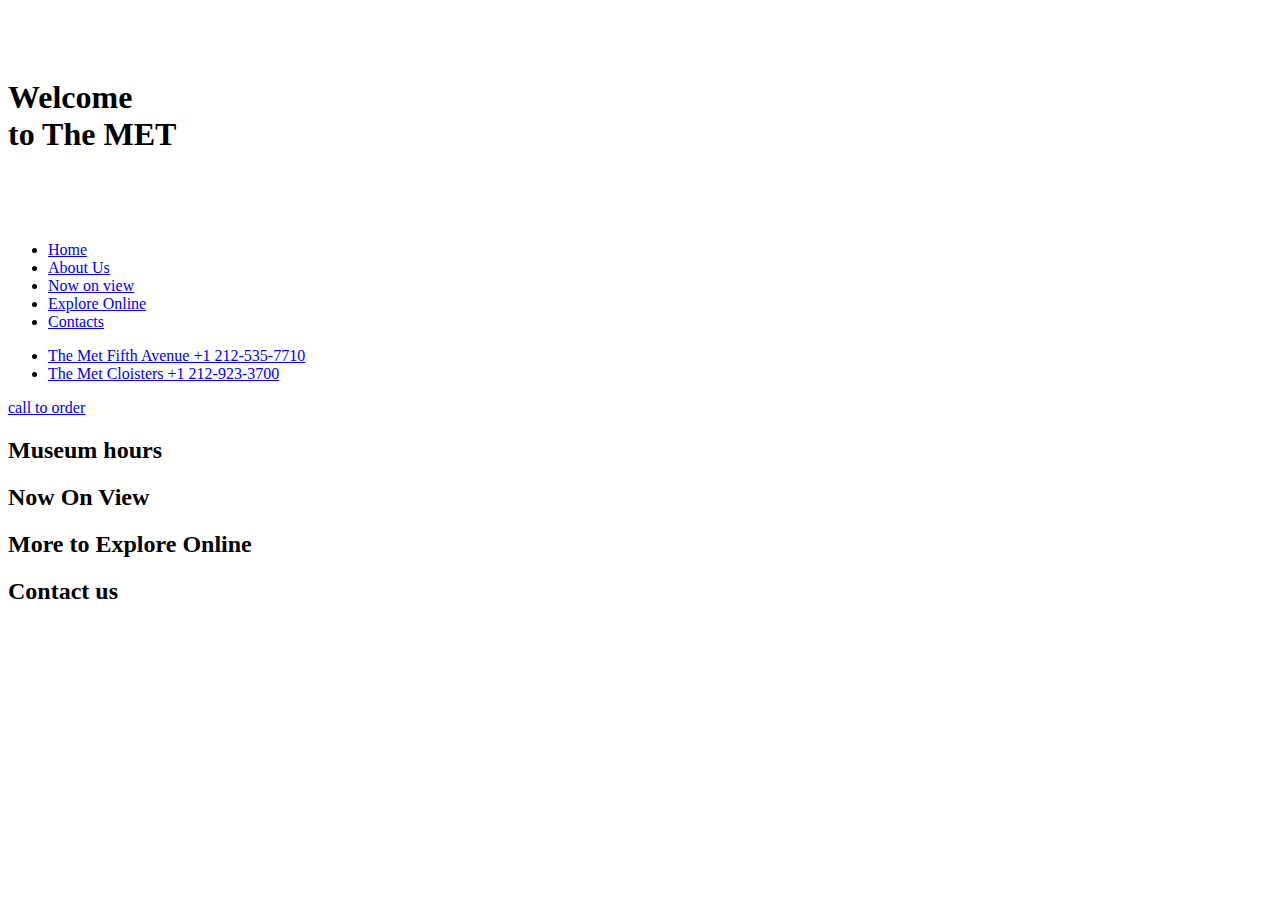
==== src/index.html @ f28415b8 "add header" ====
<!-- #region head -->
<!doctype html>
<html
  class="page"
  lang="en"
>
  <head>
    <meta charset="UTF-8" />
    <meta
      name="viewport"
      content="width=device-width, initial-scale=1.0"
    />
    <title>MET</title>
    <link
      rel="preconnect"
      href="https://fonts.googleapis.com"
    />
    <link
      rel="preconnect"
      href="https://fonts.gstatic.com"
    />
    <link
      href="https://fonts.googleapis.com/css2?family=Cinzel:wght@400;700&display=swap"
      rel="stylesheet"
    />
    <link
      rel="stylesheet"
      href="./styles/style.scss"
    />
    <script
      src="scripts/main.js"
      defer
    ></script>
  </head>
  <!-- #endregion -->
  <body class="page__body">
    <header class="header">
      <div class="top-bar">
        <a
          class="logo top-bar__logo"
          href="#"
        >
          <img
            src="images/logo.svg"
            alt="MET logo"
          />
        </a>

        <div class="top-bar__icons">
          <a
            class="icon icon--phone"
            href="#+12125357710"
          ></a>
          <a
            class="icon icon--menu"
            href="#menu"
          ></a>
        </div>
      </div>

      <div class="header__bottom">
        <h1 class="header__title">
          Welcome
          <br />
          to The MET
        </h1>
      </div>
    </header>

    <aside
      class="menu page__menu"
      id="menu"
    >
      <div class="top-bar menu__top">
        <a
          class="logo top-bar__logo"
          href="#"
        >
          <img
            src="images/logo.svg"
            alt="MET logo"
          />
        </a>

        <a
          class="icon icon--close"
          href="#"
        ></a>
      </div>

      <div class="menu__content">
        <nav class="nav menu__nav">
          <ul class="nav__list">
            <li class="nav__item">
              <a
                href="#"
                class="nav__link"
              >
                Home
              </a>
            </li>
            <li class="nav__item">
              <a
                href="#hours"
                class="nav__link"
              >
                About Us
              </a>
            </li>
            <li class="nav__item">
              <a
                href="#view"
                class="nav__link"
              >
                Now on view
              </a>
            </li>
            <li class="nav__item">
              <a
                href="#explore"
                class="nav__link"
              >
                Explore Online
              </a>
            </li>
            <li class="nav__item">
              <a
                href="#contacts"
                class="nav__link"
              >
                Contacts
              </a>
            </li>
          </ul>
        </nav>

        <ul class="menu__phone-numbers">
          <li class="menu__phone-item">
            <a
              class="menu__phone-number"
              href="tel:+12125357710"
            >
              <span class="menu__phone-number-title">The Met Fifth Avenue</span>
              +1 212-535-7710
            </a>
          </li>

          <li class="menu__phone-item">
            <a
              class="menu__phone-number"
              href="tel:+12129233700"
            >
              <span class="menu__phone-number-title">The Met Cloisters</span>
              +1 212-923-3700
            </a>
          </li>
        </ul>

        <a
          class="menu__call-btn"
          href="#"
        >
          call to order
        </a>
      </div>
    </aside>

    <main class="main">
      <section
        class="hours"
        id="hours"
      >
        <h2 class="hours__title title title--align--left">Museum hours</h2>
      </section>

      <section
        class="view"
        id="view"
      >
        <h2 class="view__title title">Now On View</h2>
      </section>

      <section
        class="explore"
        id="explore"
      >
        <h2 class="explore__title title">More to Explore Online</h2>
      </section>

      <section
        class="contacts"
        id="contacts"
      >
        <h2 class="contacts__title title">Contact us</h2>
      </section>
    </main>

    <footer class="footer"></footer>
  </body>
</html>
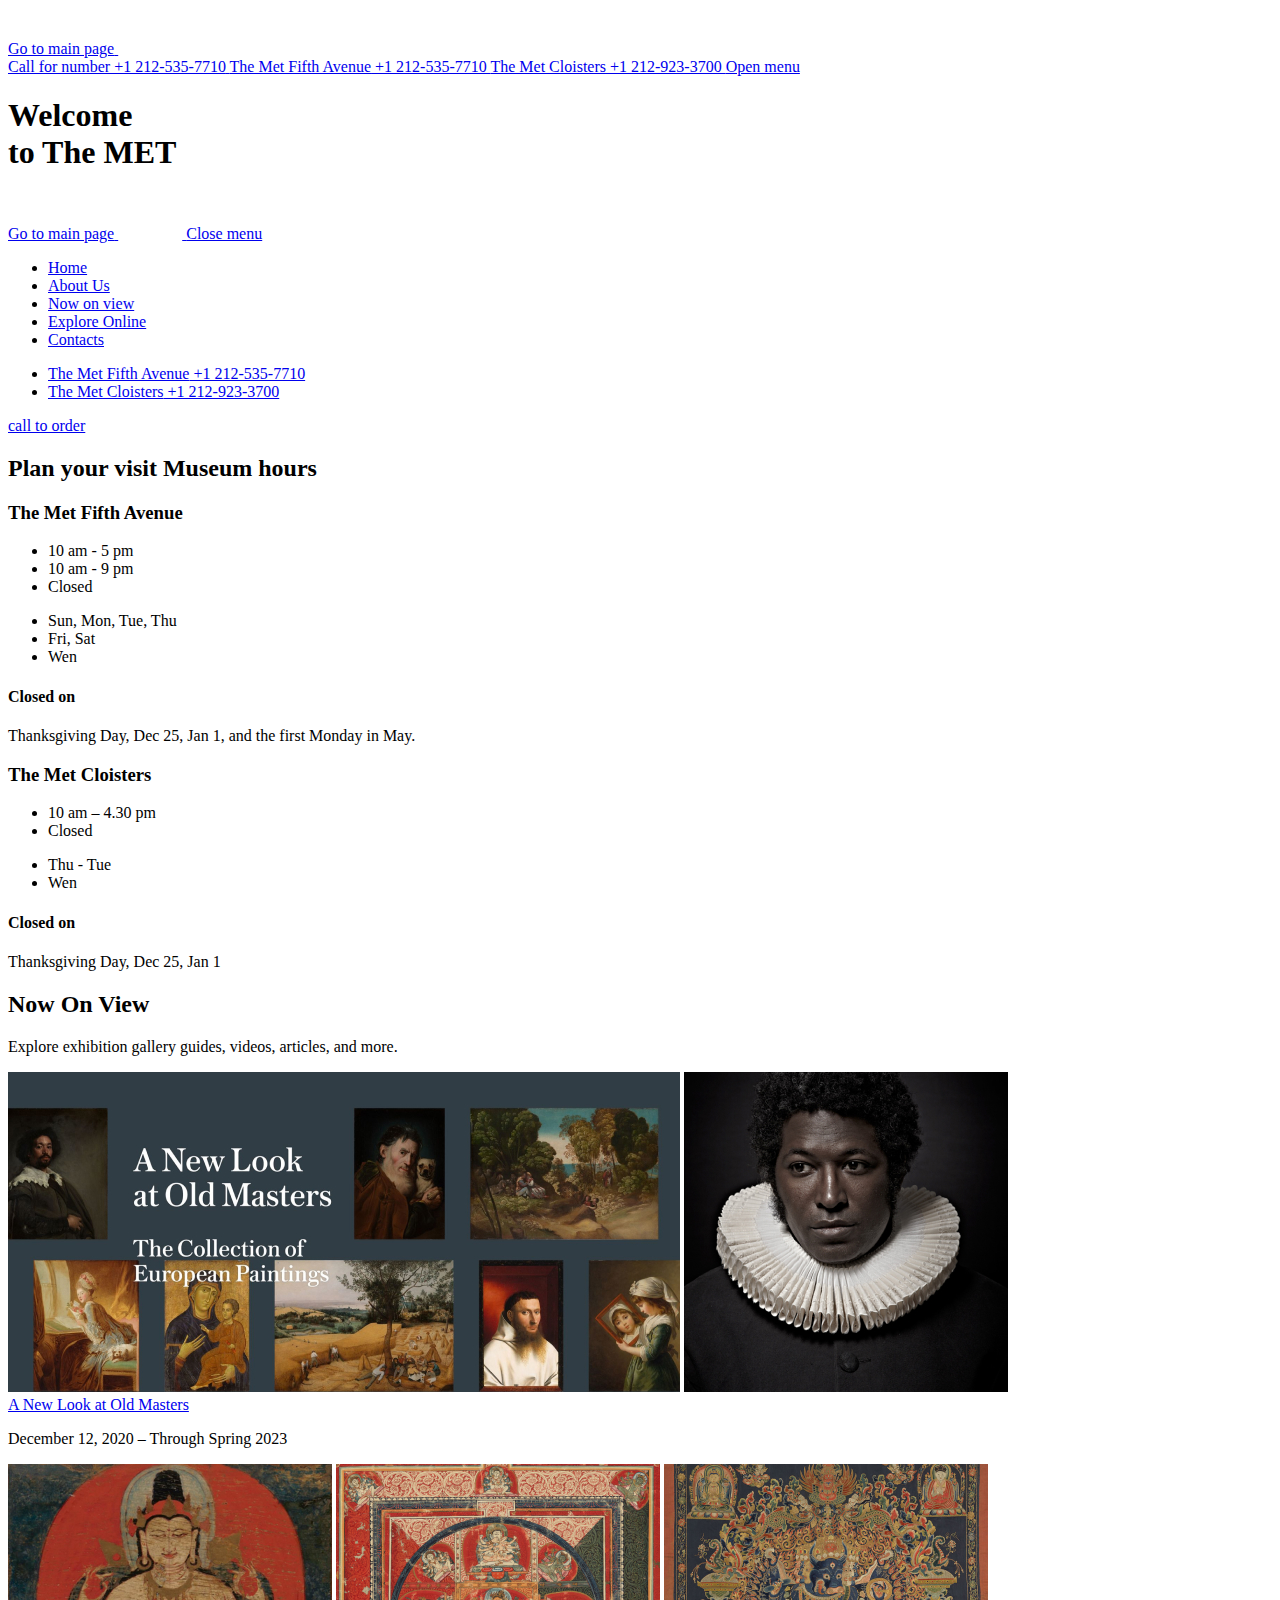
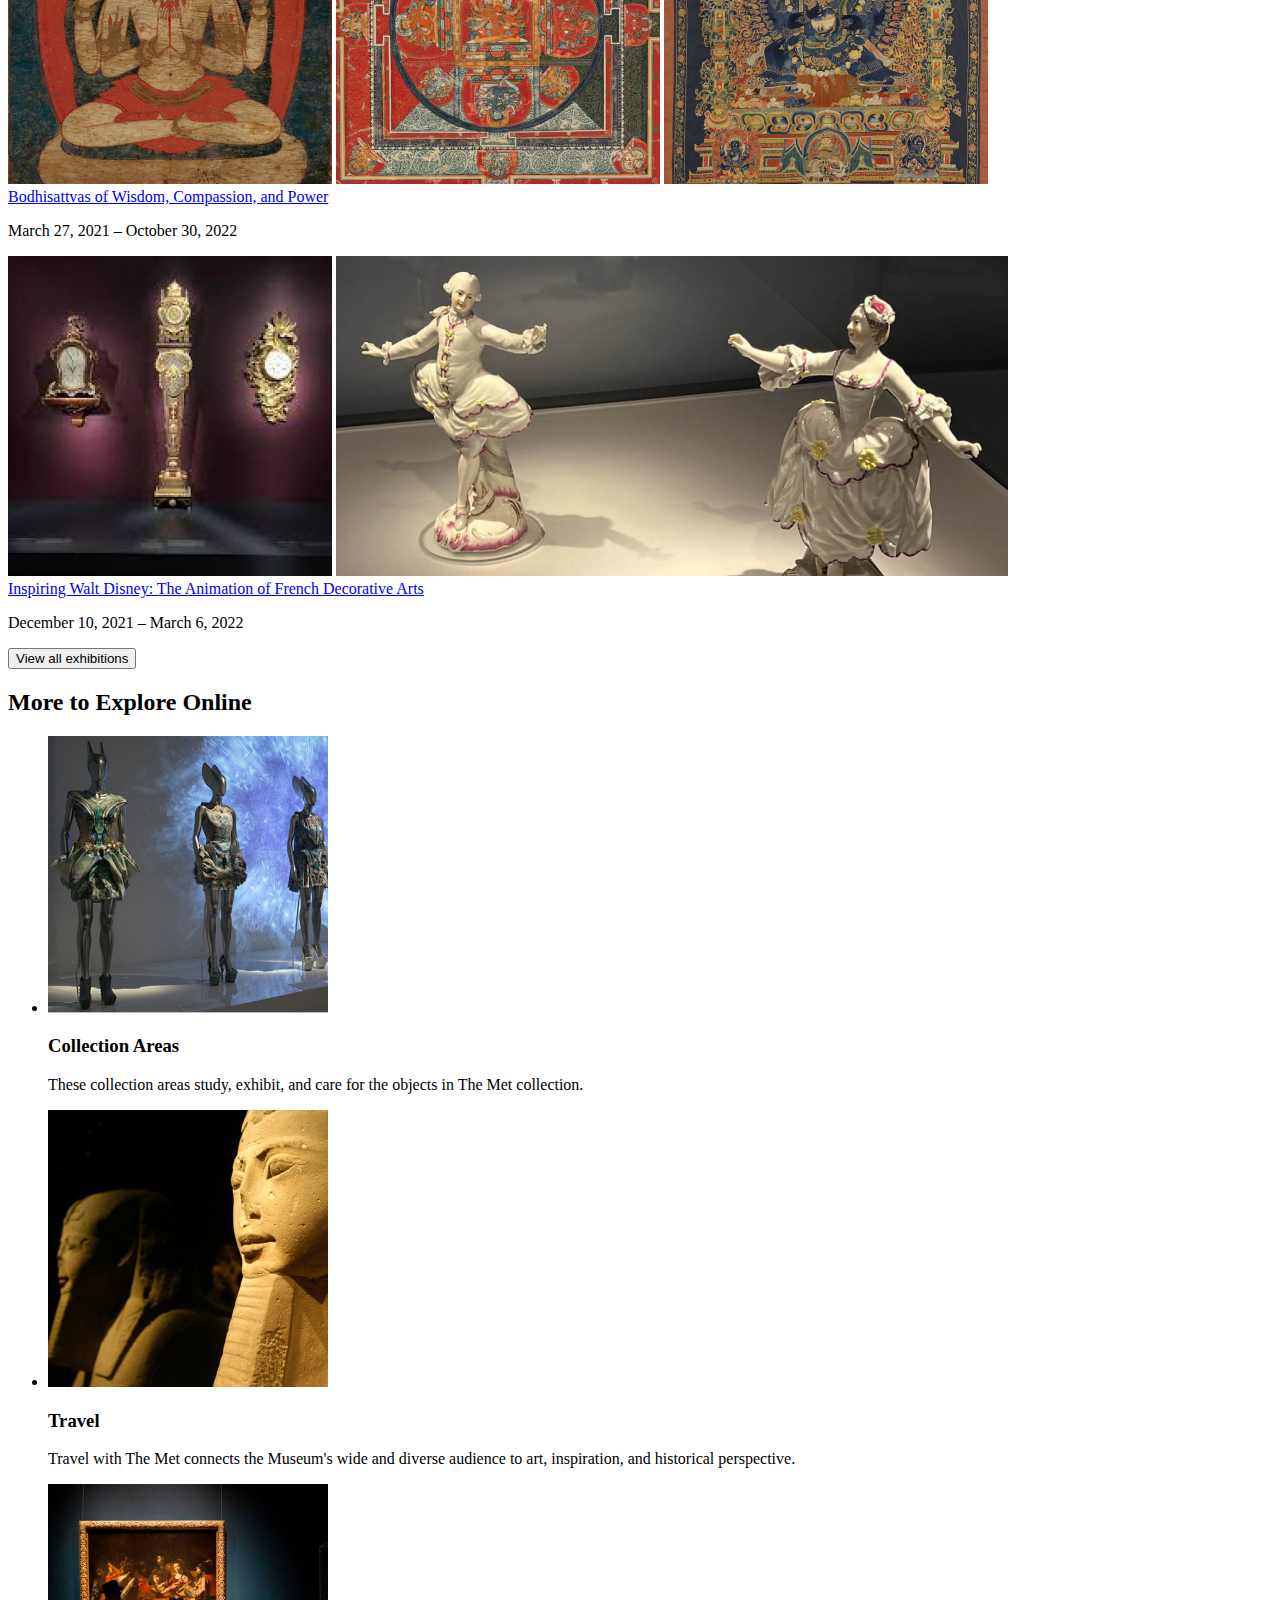
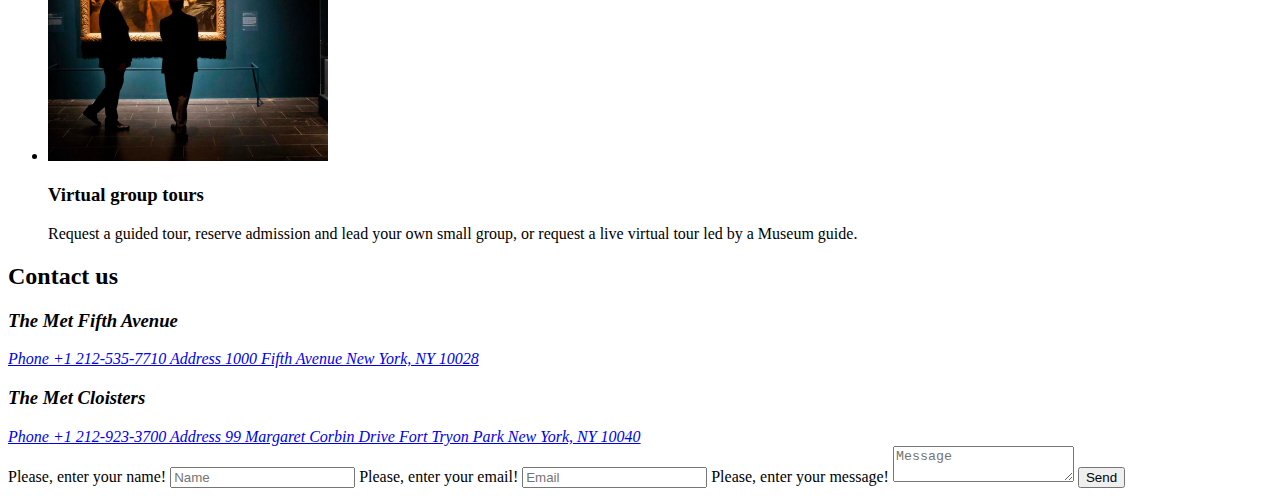
==== commit 7c76c9f4: "add main part" ====
--- a/src/index.html
+++ b/src/index.html
@@ -24,6 +24,10 @@
       rel="stylesheet"
     />
     <link
+      href="https://fonts.googleapis.com/css2?family=Roboto:wght@400&display=swap"
+      rel="stylesheet"
+    />
+    <link
       rel="stylesheet"
       href="./styles/style.scss"
     />
@@ -35,35 +39,57 @@
   <!-- #endregion -->
   <body class="page__body">
     <header class="header">
-      <div class="top-bar">
-        <a
-          class="logo top-bar__logo"
-          href="#"
-        >
-          <img
-            src="images/logo.svg"
-            alt="MET logo"
-          />
-        </a>
-
-        <div class="top-bar__icons">
+      <div class="container header__container">
+        <div class="header__top-bar top-bar">
           <a
-            class="icon icon--phone"
-            href="#+12125357710"
-          ></a>
-          <a
-            class="icon icon--menu"
-            href="#menu"
-          ></a>
-        </div>
-      </div>
-
-      <div class="header__bottom">
-        <h1 class="header__title">
-          Welcome
-          <br />
-          to The MET
-        </h1>
+            class="logo top-bar__logo"
+            href="#"
+          >
+            <span class="sr-only">Go to main page</span>
+            <img
+              src="images/logo.svg"
+              alt="MET logo"
+            />
+          </a>
+          <div class="top-bar__icons">
+            <a
+              class="icon icon--phone"
+              href="#+12125357710"
+            >
+              <span class="sr-only">Call for number +1 212-535-7710</span>
+            </a>
+            <span class="icon icon--phone icon--phone--desktop">
+              <a
+                class="phone-number"
+                href="tel:+12125357710"
+              >
+                <span class="phone-number__title">The Met Fifth Avenue</span>
+                +1 212-535-7710
+              </a>
+
+              <a
+                class="phone-number"
+                href="tel:+12129233700"
+              >
+                <span class="phone-number__title">The Met Cloisters</span>
+                +1 212-923-3700
+              </a>
+            </span>
+            <a
+              class="icon icon--menu"
+              href="#menu"
+            >
+              <span class="sr-only">Open menu</span>
+            </a>
+          </div>
+        </div>
+        <div class="header__bottom">
+          <h1 class="header__title">
+            Welcome
+            <br />
+            to The MET
+          </h1>
+        </div>
       </div>
     </header>
 
@@ -71,97 +97,97 @@
       class="menu page__menu"
       id="menu"
     >
-      <div class="top-bar menu__top">
-        <a
-          class="logo top-bar__logo"
-          href="#"
-        >
-          <img
-            src="images/logo.svg"
-            alt="MET logo"
-          />
-        </a>
-
-        <a
-          class="icon icon--close"
-          href="#"
-        ></a>
-      </div>
-
-      <div class="menu__content">
-        <nav class="nav menu__nav">
-          <ul class="nav__list">
-            <li class="nav__item">
-              <a
-                href="#"
-                class="nav__link"
-              >
-                Home
+      <div class="container">
+        <div class="top-bar menu__top-bar">
+          <a
+            class="logo top-bar__logo"
+            href="#"
+          >
+            <span class="sr-only">Go to main page</span>
+            <img
+              src="images/logo.svg"
+              alt="MET logo"
+            />
+          </a>
+          <a
+            class="icon icon--close"
+            href="#"
+          >
+            <span class="sr-only">Close menu</span>
+          </a>
+        </div>
+        <div class="menu__bottom">
+          <nav class="nav menu__nav">
+            <ul class="nav__list">
+              <li class="nav__item">
+                <a
+                  href="#"
+                  class="nav__link"
+                >
+                  Home
+                </a>
+              </li>
+              <li class="nav__item">
+                <a
+                  href="#hours"
+                  class="nav__link"
+                >
+                  About Us
+                </a>
+              </li>
+              <li class="nav__item">
+                <a
+                  href="#exhibitions"
+                  class="nav__link"
+                >
+                  Now on view
+                </a>
+              </li>
+              <li class="nav__item">
+                <a
+                  href="#explore"
+                  class="nav__link"
+                >
+                  Explore Online
+                </a>
+              </li>
+              <li class="nav__item">
+                <a
+                  href="#contacts"
+                  class="nav__link"
+                >
+                  Contacts
+                </a>
+              </li>
+            </ul>
+          </nav>
+          <ul class="menu__phone-numbers">
+            <li class="menu__phone-item">
+              <a
+                class="menu__phone-number phone-number"
+                href="tel:+12125357710"
+              >
+                <span class="phone-number__title">The Met Fifth Avenue</span>
+                +1 212-535-7710
               </a>
             </li>
-            <li class="nav__item">
-              <a
-                href="#hours"
-                class="nav__link"
-              >
-                About Us
-              </a>
-            </li>
-            <li class="nav__item">
-              <a
-                href="#view"
-                class="nav__link"
-              >
-                Now on view
-              </a>
-            </li>
-            <li class="nav__item">
-              <a
-                href="#explore"
-                class="nav__link"
-              >
-                Explore Online
-              </a>
-            </li>
-            <li class="nav__item">
-              <a
-                href="#contacts"
-                class="nav__link"
-              >
-                Contacts
+            <li class="menu__phone-item">
+              <a
+                class="menu__phone-number phone-number"
+                href="tel:+12129233700"
+              >
+                <span class="phone-number__title">The Met Cloisters</span>
+                +1 212-923-3700
               </a>
             </li>
           </ul>
-        </nav>
-
-        <ul class="menu__phone-numbers">
-          <li class="menu__phone-item">
-            <a
-              class="menu__phone-number"
-              href="tel:+12125357710"
-            >
-              <span class="menu__phone-number-title">The Met Fifth Avenue</span>
-              +1 212-535-7710
-            </a>
-          </li>
-
-          <li class="menu__phone-item">
-            <a
-              class="menu__phone-number"
-              href="tel:+12129233700"
-            >
-              <span class="menu__phone-number-title">The Met Cloisters</span>
-              +1 212-923-3700
-            </a>
-          </li>
-        </ul>
-
-        <a
-          class="menu__call-btn"
-          href="#"
-        >
-          call to order
-        </a>
+          <a
+            class="menu__call-btn"
+            href="#"
+          >
+            call to order
+          </a>
+        </div>
       </div>
     </aside>
 
@@ -170,28 +196,320 @@
         class="hours"
         id="hours"
       >
-        <h2 class="hours__title title title--align--left">Museum hours</h2>
+        <div class="container hours__container">
+          <h2 class="hours__title title">
+            <span class="hours__super-title">Plan your visit</span>
+            Museum hours
+          </h2>
+          <div class="hours__content">
+            <div class="hours__block">
+              <h3 class="hours__block-title">The Met Fifth Avenue</h3>
+              <article class="hours__timetable timetable">
+                <ul class="timetable__list">
+                  <li class="timetable__list-title">10 am - 5 pm</li>
+                  <li class="timetable__list-title">10 am - 9 pm</li>
+                  <li class="timetable__list-title">Closed</li>
+                </ul>
+                <ul class="timetable__list">
+                  <li class="timetable__list-text">Sun, Mon, Tue, Thu</li>
+                  <li class="timetable__list-text">Fri, Sat</li>
+                  <li class="timetable__list-text">Wen</li>
+                </ul>
+              </article>
+              <h4 class="hours__info-title">Closed on</h4>
+              <p class="hours__info-text">
+                Thanksgiving Day, Dec 25, Jan 1, and the first Monday in May.
+              </p>
+            </div>
+            <div class="hours__block">
+              <h3 class="hours__block-title">The Met Cloisters</h3>
+              <article class="hours__timetable timetable">
+                <ul class="timetable__list">
+                  <li class="timetable__list-title">10 am – 4.30 pm</li>
+                  <li class="timetable__list-title">Closed</li>
+                </ul>
+                <ul class="timetable__list">
+                  <li class="timetable__list-text">Thu - Tue</li>
+                  <li class="timetable__list-text">Wen</li>
+                </ul>
+              </article>
+              <h4 class="hours__info-title">Closed on</h4>
+              <p class="hours__info-text">Thanksgiving Day, Dec 25, Jan 1</p>
+            </div>
+          </div>
+        </div>
       </section>
-
       <section
-        class="view"
-        id="view"
+        class="exhibitions"
+        id="exhibitions"
       >
-        <h2 class="view__title title">Now On View</h2>
+        <div class="container">
+          <h2 class="exhibitions__title title">Now On View</h2>
+          <p class="exhibitions__text">
+            Explore exhibition gallery guides, videos, articles, and more.
+          </p>
+
+          <div class="exhibitions__wrapper">
+            <article class="exhibitions__exhibition exhibition">
+              <div class="exhibition__images">
+                <picture class="exhibition__image exhibition__image--wide">
+                  <source
+                    media="(min-width: 744px)"
+                    srcset="images/exhibitions/exhibitions-1-wide.jpg"
+                  />
+                  <img
+                    src="images/exhibitions/exhibitions-1.jpg"
+                    alt="exhibitions-1"
+                  />
+                </picture>
+                <picture class="exhibition__image">
+                  <source
+                    media="(min-width: 744px)"
+                    srcset="images/exhibitions/exhibitions-2-big.jpg"
+                  />
+                  <img
+                    src="images/exhibitions/exhibitions-2.jpg"
+                    alt="exhibitions-2"
+                  />
+                </picture>
+              </div>
+              <a
+                class="exhibition__title"
+                href="#"
+              >
+                A New Look at Old Masters
+              </a>
+              <p class="exhibition__date">
+                December 12, 2020 – Through Spring 2023
+              </p>
+            </article>
+
+            <article class="exhibitions__exhibition exhibition">
+              <div class="exhibition__images exhibition__images--3">
+                <picture class="exhibition__image">
+                  <source
+                    media="(min-width: 744px)"
+                    srcset="images/exhibitions/exhibitions-3-big.jpg"
+                  />
+                  <img
+                    src="images/exhibitions/exhibitions-3.jpg"
+                    alt="exhibitions-3"
+                  />
+                </picture>
+
+                <picture class="exhibition__image">
+                  <source
+                    media="(min-width: 744px)"
+                    srcset="images/exhibitions/exhibitions-4-big.jpg"
+                  />
+                  <img
+                    src="images/exhibitions/exhibitions-4.jpg"
+                    alt="exhibitions-4"
+                  />
+                </picture>
+
+                <picture class="exhibition__image">
+                  <source
+                    media="(min-width: 1260px)"
+                    srcset="images/exhibitions/exhibitions-5-big.jpg"
+                  />
+                  <img
+                    src="images/exhibitions/exhibitions-5.jpg"
+                    alt="exhibitions-5"
+                  />
+                </picture>
+              </div>
+              <a
+                class="exhibition__title"
+                href="#"
+              >
+                Bodhisattvas of Wisdom, Compassion, and Power
+              </a>
+              <p class="exhibition__date">March 27, 2021 – October 30, 2022</p>
+            </article>
+
+            <article class="exhibitions__exhibition exhibition">
+              <div class="exhibition__images">
+                <picture class="exhibition__image">
+                  <source
+                    media="(min-width: 744px)"
+                    srcset="images/exhibitions/exhibitions-6-big.jpg"
+                  />
+                  <img
+                    src="images/exhibitions/exhibitions-6.jpg"
+                    alt="exhibitions-6"
+                  />
+                </picture>
+                <picture class="exhibition__image exhibition__image--wide">
+                  <source
+                    media="(min-width: 744px)"
+                    srcset="images/exhibitions/exhibitions-7-wide.jpg"
+                  />
+                  <img
+                    src="images/exhibitions/exhibitions-7.jpg"
+                    alt="exhibitions-7"
+                  />
+                </picture>
+              </div>
+              <a
+                class="exhibition__title"
+                href="#"
+              >
+                Inspiring Walt Disney: The Animation of French Decorative Arts
+              </a>
+              <p class="exhibition__date">December 10, 2021 – March 6, 2022</p>
+            </article>
+
+            <button class="exhibitions__btn btn">View all exhibitions</button>
+          </div>
+        </div>
       </section>
-
       <section
         class="explore"
         id="explore"
       >
-        <h2 class="explore__title title">More to Explore Online</h2>
+        <div class="container">
+          <h2 class="explore__title title">More to Explore Online</h2>
+          <ul class="explore__list">
+            <li class="explore__item">
+              <img
+                class="explore__item-img"
+                src="images/explore/explore-collection.jpg"
+                alt="collection areas"
+              />
+              <h3 class="explore__item-title">Collection Areas</h3>
+              <p class="explore__item-text">
+                These collection areas study, exhibit, and care for the objects
+                in The Met collection.
+              </p>
+            </li>
+            <li class="explore__item">
+              <img
+                class="explore__item-img"
+                src="images/explore/explore-travel.jpg"
+                alt="sphinx photo"
+              />
+              <h3 class="explore__item-title">Travel</h3>
+              <p class="explore__item-text">
+                Travel with The Met connects the Museum's wide and diverse
+                audience to art, inspiration, and historical perspective.
+              </p>
+            </li>
+            <li class="explore__item">
+              <img
+                class="explore__item-img"
+                src="images/explore/explore-tours.jpg"
+                alt="virtual group tours"
+              />
+              <h3 class="explore__item-title">Virtual group tours</h3>
+              <p class="explore__item-text">
+                Request a guided tour, reserve admission and lead your own small
+                group, or request a live virtual tour led by a Museum guide.
+              </p>
+            </li>
+          </ul>
+        </div>
       </section>
-
       <section
         class="contacts"
         id="contacts"
       >
-        <h2 class="contacts__title title">Contact us</h2>
+        <div class="container">
+          <h2 class="contacts__title title">Contact us</h2>
+
+          <div class="contacts__wrapper">
+            <div class="contacts__address-block">
+              <address class="contacts__address">
+                <h3 class="contacts__address-title">The Met Fifth Avenue</h3>
+
+                <a
+                  class="contacts__address-link"
+                  href="tel:+12125357710"
+                >
+                  <span class="contacts__address-caption">Phone</span>
+                  +1 212-535-7710
+                </a>
+
+                <a
+                  class="contacts__address-link"
+                  href="#"
+                  target="_blank"
+                >
+                  <span class="contacts__address-caption">Address</span>
+                  1000 Fifth Avenue New York, NY 10028
+                </a>
+              </address>
+
+              <address class="contacts__address">
+                <h3 class="contacts__address-title">The Met Cloisters</h3>
+
+                <a
+                  class="contacts__address-link"
+                  href="tel:+12129233700"
+                >
+                  <span class="contacts__address-caption">Phone</span>
+
+                  +1 212-923-3700
+                </a>
+
+                <a
+                  class="contacts__address-link"
+                  href="#"
+                  target="_blank"
+                >
+                  <span class="contacts__address-caption">Address</span>
+
+                  99 Margaret Corbin Drive Fort Tryon Park New York, NY 10040
+                </a>
+              </address>
+            </div>
+
+            <form
+              class="contacts__form form"
+              action="#"
+              onsubmit="this.reset(); return false;"
+            >
+              <label for="name">
+                <span class="sr-only">Please, enter your name!</span>
+              </label>
+
+              <input
+                class="form__input"
+                id="name"
+                name="name"
+                type="text"
+                placeholder="Name"
+                required
+              />
+
+              <label for="email">
+                <span class="sr-only">Please, enter your email!</span>
+              </label>
+
+              <input
+                class="form__input"
+                id="email"
+                name="email"
+                type="email"
+                placeholder="Email"
+                required
+              />
+
+              <label for="message">
+                <span class="sr-only">Please, enter your message!</span>
+              </label>
+
+              <textarea
+                class="form__input form__input--message"
+                id="message"
+                name="message"
+                placeholder="Message"
+              ></textarea>
+
+              <button class="form__btn btn">Send</button>
+            </form>
+          </div>
+        </div>
       </section>
     </main>
 
